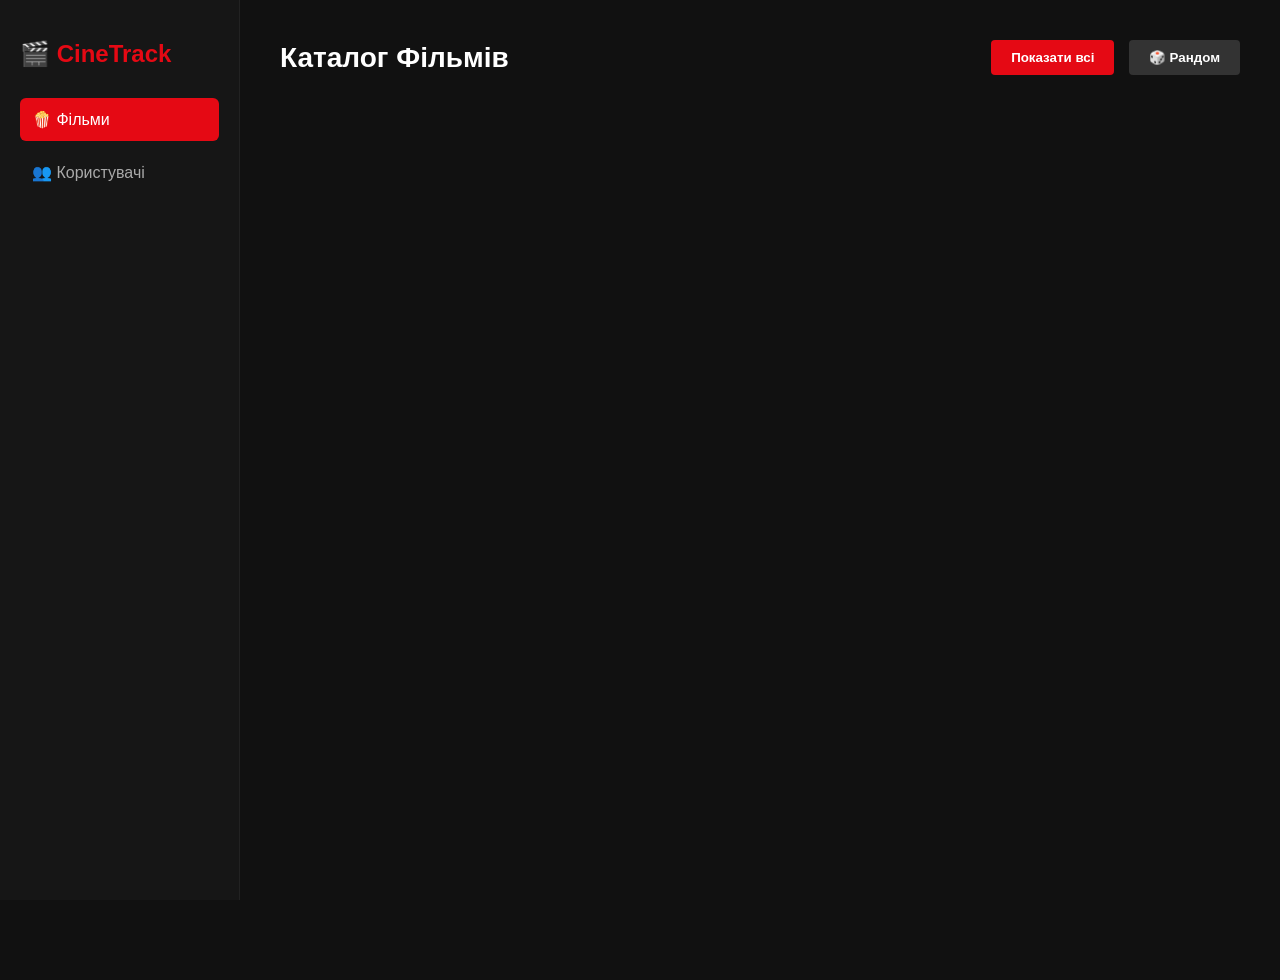
==== .idea/src/index.html @ 58b3765b "feat: clear fron-end and API coonections" ====
<!DOCTYPE html>
<html lang="uk">
<head>
    <meta charset="UTF-8">
    <meta name="viewport" content="width=device-width, initial-scale=1.0">
    <title>CineTrack — Мій Кінопростір</title>
    <link rel="stylesheet" href="style.css">
</head>
<body>

<div class="sidebar">
    <h2>🎬 CineTrack</h2>
    <button class="nav-btn active" onclick="switchTab('movies-tab')">🍿 Фільми</button>
    <button class="nav-btn" onclick="switchTab('users-tab')">👥 Користувачі</button>
</div>

<div class="main-content">
    <div id="movies-tab" class="tab-content active">
        <div class="header-actions">
            <h1>Каталог Фільмів</h1>
            <div>
                <button class="btn" onclick="loadAllMovies()">Показати всі</button>
                <button class="btn btn-secondary" onclick="loadRandomMovie()">🎲 Рандом</button>
            </div>
        </div>
        <div id="movies-list" class="grid-container"></div>
    </div>

    <div id="users-tab" class="tab-content">
        <h1>Спільнота (Користувачі)</h1>
        <p>Тут будуть твої друзі, коли ми повністю підключимо логіку користувачів на бекенді.</p>
        <div id="users-list" class="grid-container"></div>
    </div>
</div>

<script src="app.js"></script>
</body>
</html>
---- .idea/src/style.css ----
body {
    font-family: 'Segoe UI', Arial, sans-serif;
    background-color: #111;
    color: #fff;
    margin: 0;
    display: flex;
}

/* Бокове Меню */
.sidebar {
    width: 240px;
    background-color: #161616;
    height: 100vh;
    padding: 20px;
    box-sizing: border-box;
    border-right: 1px solid #222;
}
.sidebar h2 { color: #E50914; margin-bottom: 30px; }
.nav-btn {
    width: 100%;
    background: none;
    border: none;
    color: #aaa;
    padding: 12px;
    text-align: left;
    font-size: 16px;
    cursor: pointer;
    border-radius: 6px;
    margin-bottom: 10px;
    transition: 0.2s;
}
.nav-btn.active, .nav-btn:hover { background-color: #E50914; color: white; }

/* Головний контент */
.main-content { flex: 1; padding: 40px; height: 100vh; overflow-y: auto; }
.header-actions { display: flex; justify-content: space-between; align-items: center; margin-bottom: 30px; }
h1 { margin: 0; font-size: 28px; }

/* Кнопки */
.btn { background-color: #E50914; color: white; border: none; padding: 10px 20px; border-radius: 4px; cursor: pointer; font-weight: bold; margin-left: 10px; }
.btn-secondary { background-color: #333; }
.btn:hover { opacity: 0.9; }

/* Вкладки */
.tab-content { display: none; }
.tab-content.active { display: block; }

/* Картки фільмів */
.grid-container { display: grid; grid-template-columns: repeat(auto-fill, minmax(280px, 1fr)); gap: 20px; }
.card { background-color: #1c1c1c; border: 1px solid #222; padding: 20px; border-radius: 8px; border-top: 4px solid #E50914; }
.rating { color: #ffc107; font-weight: bold; }
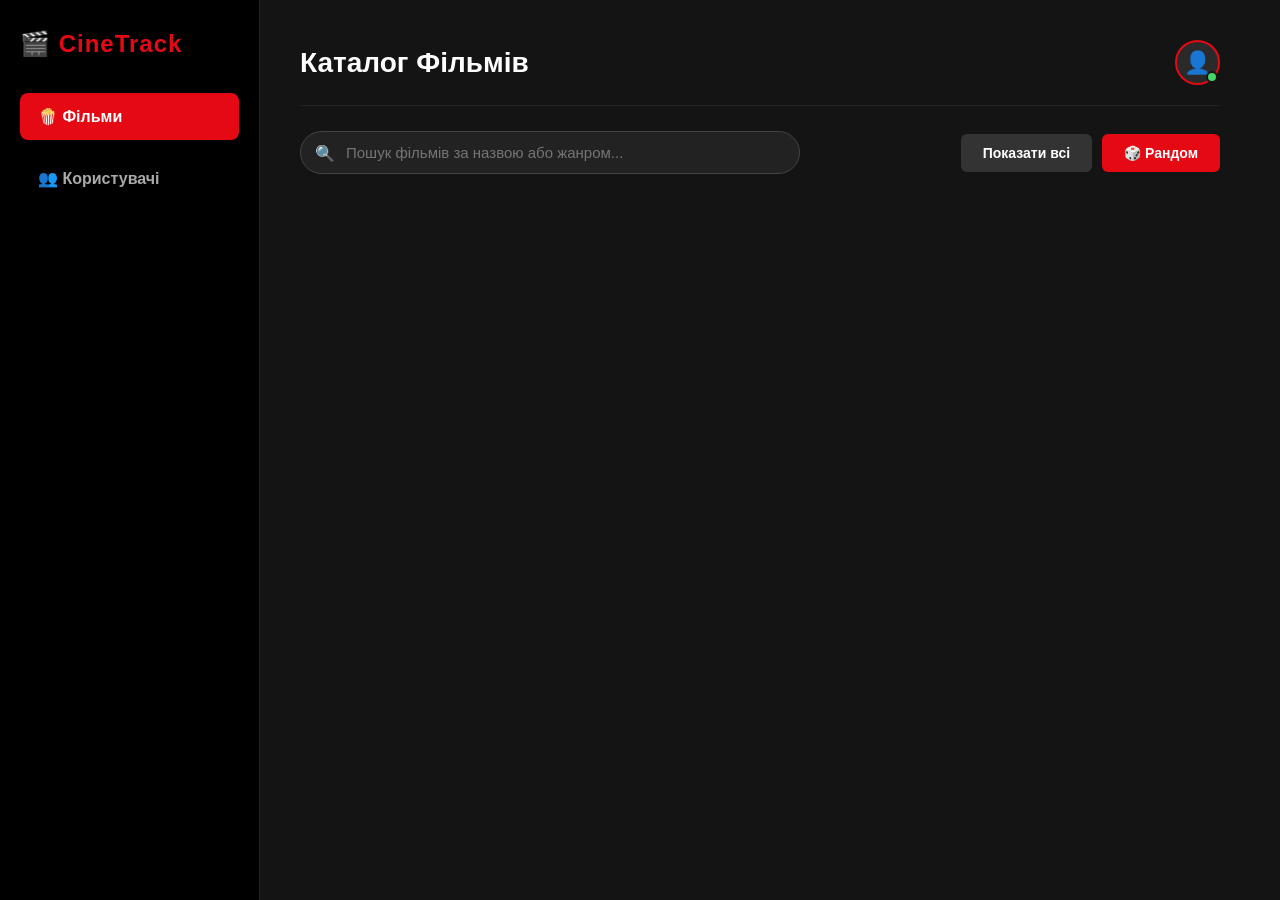
==== commit d5523cb4: "web lol" ====
--- a/.idea/src/index.html
+++ b/.idea/src/index.html
@@ -9,28 +9,69 @@
 <body>
 
 <div class="sidebar">
-    <h2>🎬 CineTrack</h2>
-    <button class="nav-btn active" onclick="switchTab('movies-tab')">🍿 Фільми</button>
-    <button class="nav-btn" onclick="switchTab('users-tab')">👥 Користувачі</button>
+    <a href="index.html" class="sidebar__logo-link">
+        <h2 class="sidebar__title">🎬 CineTrack</h2>
+    </a>
+    <button class="nav-btn active" onclick="switchTab('movies-tab', event)">🍿 Фільми</button>
+    <button class="nav-btn" onclick="switchTab('users-tab', event)">👥 Користувачі</button>
 </div>
 
 <div class="main-content">
-    <div id="movies-tab" class="tab-content active">
-        <div class="header-actions">
-            <h1>Каталог Фільмів</h1>
-            <div>
-                <button class="btn" onclick="loadAllMovies()">Показати всі</button>
-                <button class="btn btn-secondary" onclick="loadRandomMovie()">🎲 Рандом</button>
+
+    <div class="top-bar">
+        <h1 class="page-title">Каталог Фільмів</h1>
+
+        <div class="user-profile-menu">
+            <div class="avatar-button" onclick="toggleProfileMenu()">
+                <span class="avatar-icon">👤</span>
+                <span class="user-status-dot"></span>
+            </div>
+            <div class="dropdown-content" id="profileDropdown">
+                <div class="dropdown-header">
+                    <strong id="current-username">Завантаження...</strong>
+                    <span id="current-user-role">Користувач</span>
+                </div>
+                <hr>
+                <a href="#" onclick="switchTab('profile-tab')">⚙️ Мій Кабінет</a>
+                <a href="#" id="admin-menu-link" onclick="switchTab('admin-tab')" style="display: none;">🛡️ Адмін-панель</a>
+                <hr>
+                <div class="switch-mock-user">
+                    <label>Змінити роль (тест):</label>
+                    <select id="userRoleSelector" onchange="mockUserChange(this.value)">
+                        <option value="USER">Звичайний Юзер</option>
+                        <option value="ADMIN">Адміністратор</option>
+                    </select>
+                </div>
             </div>
         </div>
-        <div id="movies-list" class="grid-container"></div>
+    </div>
+
+    <div class="filter-bar">
+        <div class="search-wrapper">
+            <span class="search-icon">🔍</span>
+            <input type="text" id="movieSearchInput" placeholder="Пошук фільмів за назвою або жанром..." oninput="handleSearch()">
+        </div>
+
+        <div class="action-buttons">
+            <button class="btn btn-secondary" onclick="loadAllMovies()">Показати всі</button>
+            <button class="btn btn-primary" onclick="loadRandomMovie()">🎲 Рандом</button>
+        </div>
+    </div>
+
+    <div id="movies-tab" class="tab-content active">
+        <div class="grid-container" id="movies-list"></div>
     </div>
 
     <div id="users-tab" class="tab-content">
-        <h1>Спільнота (Користувачі)</h1>
-        <p>Тут будуть твої друзі, коли ми повністю підключимо логіку користувачів на бекенді.</p>
-        <div id="users-list" class="grid-container"></div>
+        <div class="grid-container" id="users-list"></div>
     </div>
+
+    <div id="profile-tab" class="tab-content">
+    </div>
+
+    <div id="admin-tab" class="tab-content">
+    </div>
+
 </div>
 
 <script src="app.js"></script>
--- a/.idea/src/style.css
+++ b/.idea/src/style.css
@@ -1,51 +1,387 @@
+/* ==========================================
+   ГЛОБАЛЬНІ СТИЛІ СТОРІНКИ (ТЕМНА ТЕМА)
+   ========================================== */
+* {
+    box-sizing: border-box;
+    margin: 0;
+    padding: 0;
+    font-family: 'Segoe UI', Tahoma, Geneva, Verdana, sans-serif;
+}
+
 body {
-    font-family: 'Segoe UI', Arial, sans-serif;
-    background-color: #111;
-    color: #fff;
-    margin: 0;
-    display: flex;
-}
-
-/* Бокове Меню */
+    background-color: #141414;
+    color: #ffffff;
+    display: flex;
+    min-height: 100vh;
+}
+
+/* ==========================================
+   САЙДБАР (БОКОВЕ МЕНЮ ЛІВОРУЧ)
+   ========================================== */
 .sidebar {
-    width: 240px;
-    background-color: #161616;
+    width: 260px;
+    background-color: #000000;
+    padding: 30px 20px;
+    display: flex;
+    flex-direction: column;
+    gap: 15px;
+    position: fixed;
     height: 100vh;
-    padding: 20px;
-    box-sizing: border-box;
     border-right: 1px solid #222;
-}
-.sidebar h2 { color: #E50914; margin-bottom: 30px; }
+    z-index: 1000;
+}
+
+.sidebar__logo-link {
+    text-decoration: none;
+    color: inherit;
+    margin-bottom: 20px;
+}
+
+.sidebar__title {
+    font-size: 24px;
+    color: #e50914;
+    font-weight: 800;
+    letter-spacing: 1px;
+}
+
 .nav-btn {
-    width: 100%;
     background: none;
     border: none;
-    color: #aaa;
-    padding: 12px;
+    color: #aaaaaa;
+    padding: 14px 18px;
     text-align: left;
     font-size: 16px;
+    font-weight: 600;
     cursor: pointer;
+    border-radius: 8px;
+    transition: all 0.2s ease;
+    width: 100%;
+}
+
+.nav-btn:hover {
+    background-color: #1a1a1a;
+    color: #ffffff;
+}
+
+.nav-btn.active {
+    background-color: #e50914;
+    color: #ffffff;
+}
+
+/* ==========================================
+   ГОЛОВНИЙ КОНТЕНТ (ПРАВОРУЧ)
+   ========================================== */
+.main-content {
+    margin-left: 260px;
+    flex-grow: 1;
+    padding: 40px 60px 40px 40px;
+    width: calc(100% - 260px);
+}
+
+.tab-content {
+    display: none;
+}
+
+.tab-content.active {
+    display: block;
+}
+
+/* ==========================================
+   ШАПКА ТА ПРОФІЛЬ
+   ========================================== */
+.top-bar {
+    display: flex;
+    justify-content: space-between;
+    align-items: center;
+    padding-bottom: 20px;
+    border-bottom: 1px solid #222;
+    margin-bottom: 25px;
+    gap: 20px;
+    width: 100%;
+}
+
+.page-title {
+    margin: 0;
+    font-size: 28px;
+    font-weight: 700;
+}
+
+.user-profile-menu {
+    position: relative;
+    display: inline-block;
+}
+
+.avatar-button {
+    width: 45px;
+    height: 45px;
+    background-color: #2a2a2a;
+    border-radius: 50%;
+    display: flex;
+    align-items: center;
+    justify-content: center;
+    cursor: pointer;
+    position: relative;
+    transition: background 0.3s, transform 0.2s;
+    border: 2px solid #e50914;
+}
+
+.avatar-button:hover {
+    background-color: #3a3a3a;
+    transform: scale(1.05);
+}
+
+.avatar-icon {
+    font-size: 22px;
+}
+
+.user-status-dot {
+    position: absolute;
+    bottom: 0;
+    right: 0;
+    width: 12px;
+    height: 12px;
+    background-color: #46d369;
+    border-radius: 50%;
+    border: 2px solid #141414;
+}
+
+.dropdown-content {
+    display: none;
+    position: absolute;
+    right: 0;
+    top: 55px;
+    background-color: #181818;
+    min-width: 240px;
+    box-shadow: 0px 8px 16px 0px rgba(0,0,0,0.6);
+    border-radius: 8px;
+    border: 1px solid #333;
+    z-index: 1001;
+    padding: 10px 0;
+}
+
+.dropdown-content.show {
+    display: block;
+}
+
+.dropdown-header {
+    padding: 10px 15px;
+    display: flex;
+    flex-direction: column;
+}
+
+#current-user-role {
+    font-size: 12px;
+    color: #808080;
+    margin-top: 2px;
+}
+
+.dropdown-content hr {
+    border: 0;
+    border-top: 1px solid #333;
+    margin: 8px 0;
+}
+
+.dropdown-content a {
+    color: #bbb;
+    padding: 10px 15px;
+    text-decoration: none;
+    display: block;
+    font-size: 14px;
+    transition: 0.2s;
+}
+
+.dropdown-content a:hover {
+    background-color: #e50914;
+    color: white;
+}
+
+.switch-mock-user {
+    padding: 10px 15px;
+    font-size: 12px;
+    color: #808080;
+}
+.switch-mock-user select {
+    width: 100%;
+    margin-top: 5px;
+    background: #2a2a2a;
+    color: white;
+    border: 1px solid #444;
+    padding: 6px;
+    border-radius: 4px;
+}
+
+/* ==========================================
+   ПОШУК
+   ========================================== */
+.filter-bar {
+    display: flex;
+    justify-content: space-between;
+    align-items: center;
+    gap: 20px;
+    margin-bottom: 30px;
+}
+
+.search-wrapper {
+    position: relative;
+    flex-grow: 1;
+    max-width: 500px;
+}
+
+.search-icon {
+    position: absolute;
+    left: 15px;
+    top: 50%;
+    transform: translateY(-50%);
+    color: #666;
+}
+
+.search-wrapper input {
+    width: 100%;
+    padding: 12px 12px 12px 45px;
+    background-color: #222;
+    border: 1px solid #444;
+    border-radius: 25px;
+    color: white;
+    font-size: 15px;
+    transition: 0.3s;
+}
+
+.search-wrapper input:focus {
+    outline: none;
+    border-color: #e50914;
+    background-color: #2a2a2a;
+    box-shadow: 0 0 8px rgba(229, 9, 20, 0.4);
+}
+
+.action-buttons {
+    display: flex;
+    gap: 10px;
+    flex-shrink: 0;
+}
+
+.btn {
+    padding: 11px 22px;
+    border: none;
     border-radius: 6px;
+    font-weight: 600;
+    cursor: pointer;
+    font-size: 14px;
+    transition: 0.2s;
+    white-space: nowrap;
+}
+.btn-primary { background-color: #e50914; color: white; }
+.btn-primary:hover { background-color: #b80710; }
+.btn-secondary { background-color: #333; color: white; }
+.btn-secondary:hover { background-color: #444; }
+
+/* ==========================================
+   КАРТКИ
+   ========================================== */
+.grid-container {
+    display: grid;
+    grid-template-columns: repeat(auto-fill, minmax(280px, 1fr));
+    gap: 25px;
+    margin-top: 10px;
+}
+
+.card {
+    background-color: #1f1f1f;
+    border: 1px solid #2d2d2d;
+    padding: 20px;
+    border-radius: 12px;
+    box-shadow: 0 4px 10px rgba(0, 0, 0, 0.3);
+    transition: transform 0.2s, border-color 0.2s;
+}
+
+.card:hover {
+    border-color: #e50914;
+    transform: scale(1.02);
+}
+
+.card h3 {
+    font-size: 18px;
     margin-bottom: 10px;
-    transition: 0.2s;
-}
-.nav-btn.active, .nav-btn:hover { background-color: #E50914; color: white; }
-
-/* Головний контент */
-.main-content { flex: 1; padding: 40px; height: 100vh; overflow-y: auto; }
-.header-actions { display: flex; justify-content: space-between; align-items: center; margin-bottom: 30px; }
-h1 { margin: 0; font-size: 28px; }
-
-/* Кнопки */
-.btn { background-color: #E50914; color: white; border: none; padding: 10px 20px; border-radius: 4px; cursor: pointer; font-weight: bold; margin-left: 10px; }
-.btn-secondary { background-color: #333; }
-.btn:hover { opacity: 0.9; }
-
-/* Вкладки */
-.tab-content { display: none; }
-.tab-content.active { display: block; }
-
-/* Картки фільмів */
-.grid-container { display: grid; grid-template-columns: repeat(auto-fill, minmax(280px, 1fr)); gap: 20px; }
-.card { background-color: #1c1c1c; border: 1px solid #222; padding: 20px; border-radius: 8px; border-top: 4px solid #E50914; }
-.rating { color: #ffc107; font-weight: bold; }+    color: #ffffff;
+}
+
+.card p {
+    font-size: 14px;
+    color: #aaaaaa;
+    margin-bottom: 6px;
+}
+
+.card .rating {
+    color: #ffb107;
+    font-weight: bold;
+    font-size: 16px;
+    margin-top: 10px;
+}
+
+/* ==========================================
+   📱 МОБІЛЬНА АДАПТИВНІСТЬ
+   ========================================== */
+@media (max-width: 768px) {
+    body {
+        flex-direction: column;
+    }
+
+    .sidebar {
+        width: 100%;
+        height: auto;
+        position: relative;
+        border-right: none;
+        border-bottom: 1px solid #222;
+        padding: 15px 20px;
+        flex-direction: row;
+        align-items: center;
+        justify-content: space-between;
+    }
+
+    .sidebar__logo-link {
+        margin-bottom: 0;
+    }
+
+    .sidebar .nav-btn {
+        width: auto;
+        padding: 8px 12px;
+        font-size: 14px;
+    }
+
+    .main-content {
+        margin-left: 0;
+        width: 100%;
+        padding: 20px;
+    }
+
+    .top-bar {
+        margin-top: 10px;
+    }
+
+    .page-title {
+        font-size: 22px;
+    }
+
+    .filter-bar {
+        flex-direction: column;
+        align-items: stretch;
+        gap: 15px;
+    }
+
+    .search-wrapper {
+        max-width: 100%;
+    }
+
+    .action-buttons {
+        width: 100%;
+    }
+
+    .action-buttons .btn {
+        flex: 1;
+        text-align: center;
+    }
+
+    .grid-container {
+        grid-template-columns: 1fr;
+        gap: 15px;
+    }
+}
